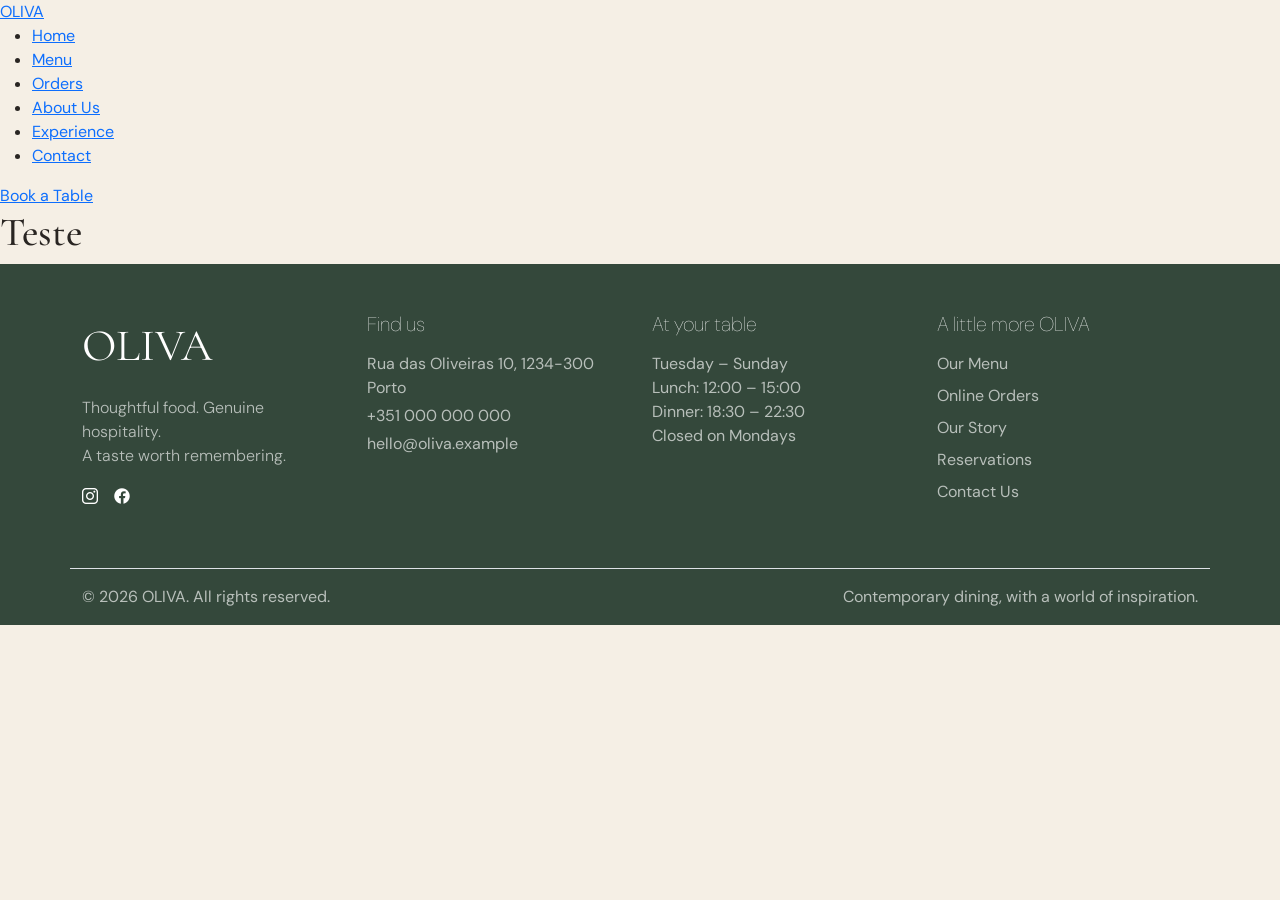
==== about.html @ 59323c69 "feat: integrate navbar and footer across pages" ====
<!DOCTYPE html>
<html lang="en">
<head>
    <meta charset="UTF-8">
    <meta name="viewport" content="width=device-width, initial-scale=1.0">
    <title>Oliva | Home</title>

    <!-- Google Fonts -->
    <link rel="preconnect" href="https://fonts.googleapis.com">
    <link rel="preconnect" href="https://fonts.gstatic.com" crossorigin>
    <link href="https://fonts.googleapis.com/css2?family=Cormorant+Garamond:ital,wght@0,400;0,500;0,600;1,400;1,500;1,600&family=DM+Sans:wght@400;500;600&display=swap" rel="stylesheet">

    <!--Link bootstrap-->
     <link href="https://cdn.jsdelivr.net/npm/bootstrap@5.3.9/dist/css/bootstrap.min.css" rel="stylesheet" integrity="sha384-yEPZ7jP9S0QKiUQ0m3jjsO4ProIW7wvR9gXkI7JOGa2XVsw53Yke2bsdkBbjmmiX" crossorigin="anonymous">
   
     <!--Link css-->
    <link rel="stylesheet" href="css/global.css">

</head>

<body>
    <!--Componente Navbar-->
    <div id="navbar-container"></div>
    
    <main> 
        <h1>Teste</h1>
    </main>


    <!--Componente Footer-->
    <div id="footer-container"></div>

    <!--Chama os scripts -->
    <script src="js/footer.js"></script>
    <script src="js/navbar.js"></script>
    <script src="js/script.js"></script>

    <!--Link script bootstrap-->
    <script src="https://cdn.jsdelivr.net/npm/bootstrap@5.3.9/dist/js/bootstrap.bundle.min.js" integrity="sha384-WyOxWvTyr1QaMPfiPJSv76iReVthorl5uWlFtZPyK0IEB0hGzo9y5Bp9mYanr8Bu" crossorigin="anonymous"></script>

</body>
</html>
---- css/global.css ----
/*ESTILOS GLOBAIS*/
*{
    margin: 0;
    padding: 0;
}

:root {
    /* cores */
    --verde-floresta: #34483B;
    --marfim: #F5EFE5;
    --salvia-clara: #DFE0D1;
    --carvao: #292522;
    --branco--transparent: #ffffffa6;
    --branco: #FFFFFF;

        /* Tipografia */
    --font-title: 'Cormorant Garamond', Georgia, serif;
    --font-main: 'DM Sans', sans-serif;
}

/* DARK MODE */
[data-theme="dark"] {
    --verde-floresta: #34483B;
    --carvao-escuro: #292522;
    --verde-escuro: #31312B;
    --branco-dt: #ffffff;
    --dourado: #C5A46D;

}

/* ESTILO GERAL */

body {
    background-color: var(--marfim);
    color: var(--carvao);
    font-family: var(--font-main);
}

/* FONTES APLICADAS */
h1,h2,h3,h4,h5 {
    font-family: var(--font-title);
}

/* CONFIGURAÇÃO FOOTER*/
.logo-footer{
    font-family: var(--font-title);
    color: var(--branco);
    font-size: 45px;
}
.footer-h3{
    color: var(--branco);
    font-family: var(--font-main);
    font-size: 20px;
    font-weight: 100;  
}
footer{
    background-color: var(--verde-floresta);
}
footer a {
    text-decoration: none;
    color: var(--branco--transparent);
}

footer p{
    color: var(--branco--transparent);
}

footer a:hover {
    background-color: var(--salvia-clara);
    padding: 5px;
    color: var(--carvao);
    border-radius: 20px;
    font-weight: bold;
}
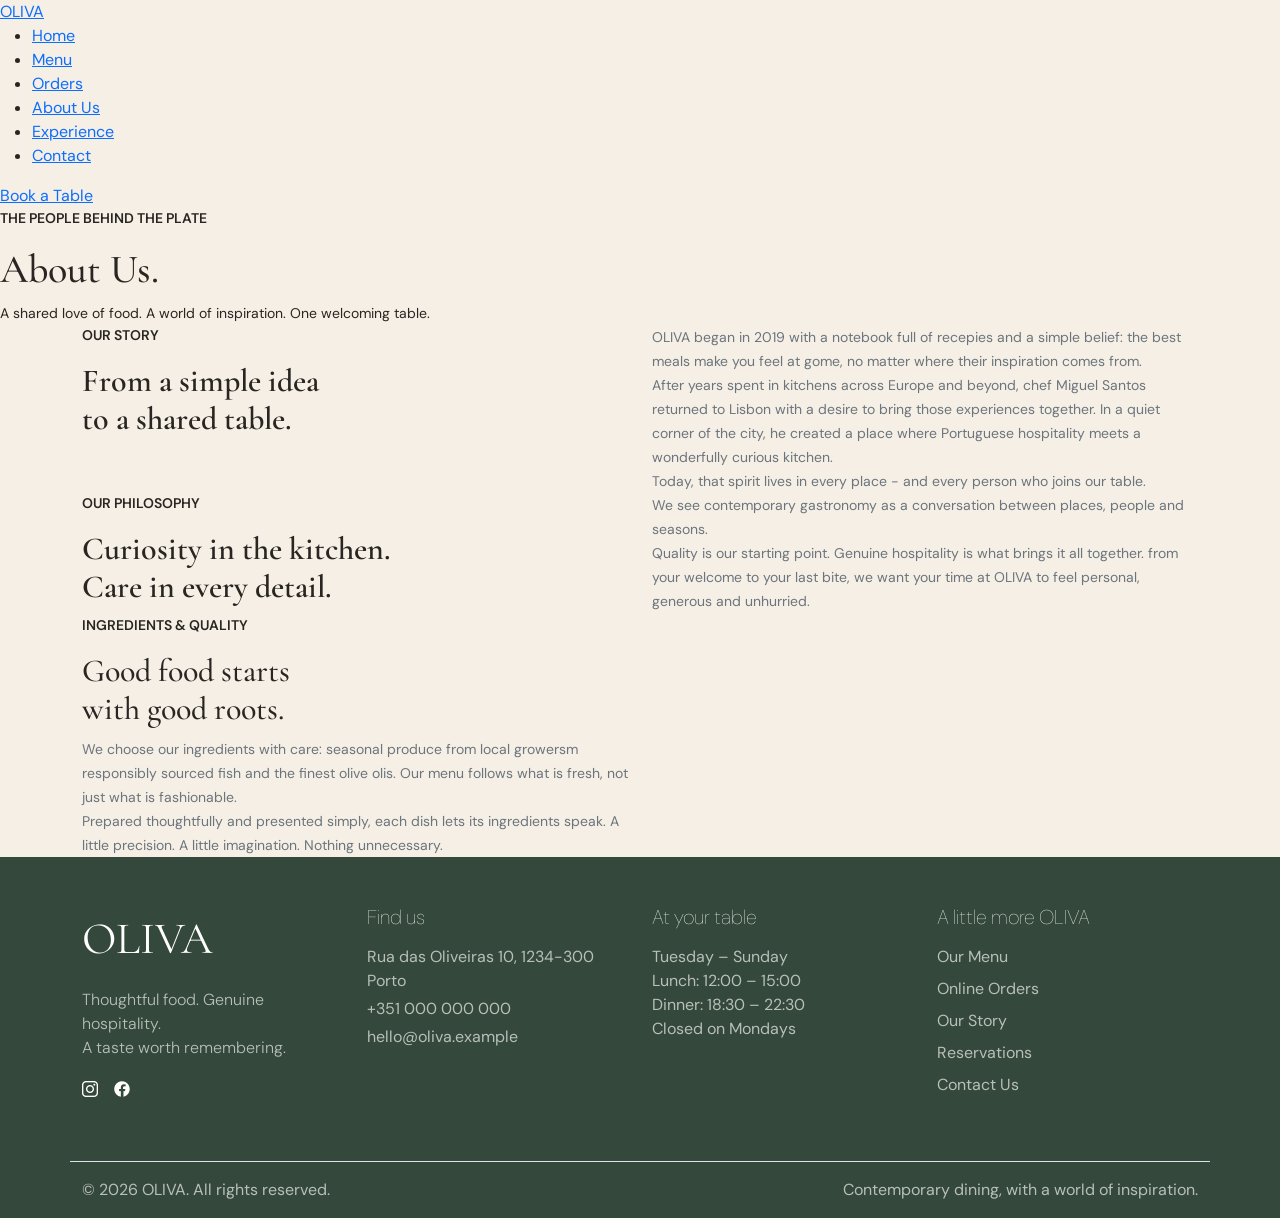
==== commit 1482d402: "AboutUs Done the AboutUs base structure" ====
--- a/about.html
+++ b/about.html
@@ -23,7 +23,82 @@
     <div id="navbar-container"></div>
     
     <main> 
-        <h1>Teste</h1>
+        <!-------------------------- Hero ----------------------------->
+        <section class="hero">
+            <div>
+                <p class="small fw-semibold">THE PEOPLE BEHIND THE PLATE</p>
+                <h1>About Us.</h1>
+                <small>A shared love of food. A world of inspiration. One welcoming table.</small>
+            </div>
+        </section>
+
+        <!-------------------------- Inside Restaurant pic ----------------------------->
+        <section>
+            <div>
+
+            </div>
+        </section>
+
+        <!-------------------------- Our Story ----------------------------->
+        <section>
+            <div class="container">
+                <div class="row">
+                    <div class="col-md-12 col-lg-6">
+                        <p class="small fw-semibold">OUR STORY</p>
+                        <h2 class="fw-semibold" >From a simple idea <br> to a shared table.</h2>
+                    </div>
+                    <div class="col-md-12 col-lg-6">
+                        <small class="text-secondary">
+                            OLIVA began in 2019 with a notebook full of recepies and a simple belief: the best meals make you feel at gome, no matter where their inspiration comes from. <br>
+                        After years spent in kitchens across Europe and beyond, chef Miguel Santos returned to Lisbon with a desire to bring those experiences together. In a quiet corner of the city, he created a place where Portuguese hospitality meets a wonderfully curious kitchen. <br>
+                        Today, that spirit lives in every place - and every person who joins our table.
+                        </small>
+                    </div>
+                </div>
+            </div>
+        </section>
+
+        <!-------------------------- Our Philosophy ----------------------------->
+        <section>
+            <div class="container">
+                <div class="row">
+                    <div class="col-md-12 col-lg-6">
+                        <p class="small fw-semibold">OUR PHILOSOPHY</p>
+                        <h2 class="fw-semibold" >Curiosity in the kitchen. <br> Care in every detail.</h2>
+                    </div>
+                    <div class="col-md-12 col-lg-6">
+                        <small class="text-secondary">
+                            We see contemporary gastronomy as a conversation between places, people and seasons. <br>
+                            Quality is our starting point. Genuine hospitality is what brings it all together. from your welcome to your last bite, we want your time at OLIVA to feel personal, generous and unhurried. 
+                        </small>
+                    </div>
+                </div>
+            </div>
+        </section>
+
+        <!-------------------------- Ingredients & Quality ----------------------------->
+        <section>
+            <div class="container">
+                <div class="col-md-12 col-lg-6">
+                    <!-- picture -->
+                </div>
+                <div class="col-md-12 col-lg-6">
+                    <p class="small fw-semibold">INGREDIENTS & QUALITY</p>
+                    <h2>Good food starts <br> with good roots.</h2>
+                    <small class="text-secondary">
+                        We choose our ingredients with care: seasonal produce from local growersm responsibly sourced fish and the finest olive olis. Our menu follows what is fresh, not just what is fashionable. <br>
+                        Prepared thoughtfully and presented simply, each dish lets its ingredients speak. A little precision. A little imagination. Nothing unnecessary.
+                    </small>
+                </div>
+            </div>
+        </section>
+
+        <!-------------------------- Glimpse of OLIVIA ----------------------------->
+        <section></section>
+
+        <!-------------------------- Our Team ----------------------------->
+        <section></section>
+
     </main>
 
 
